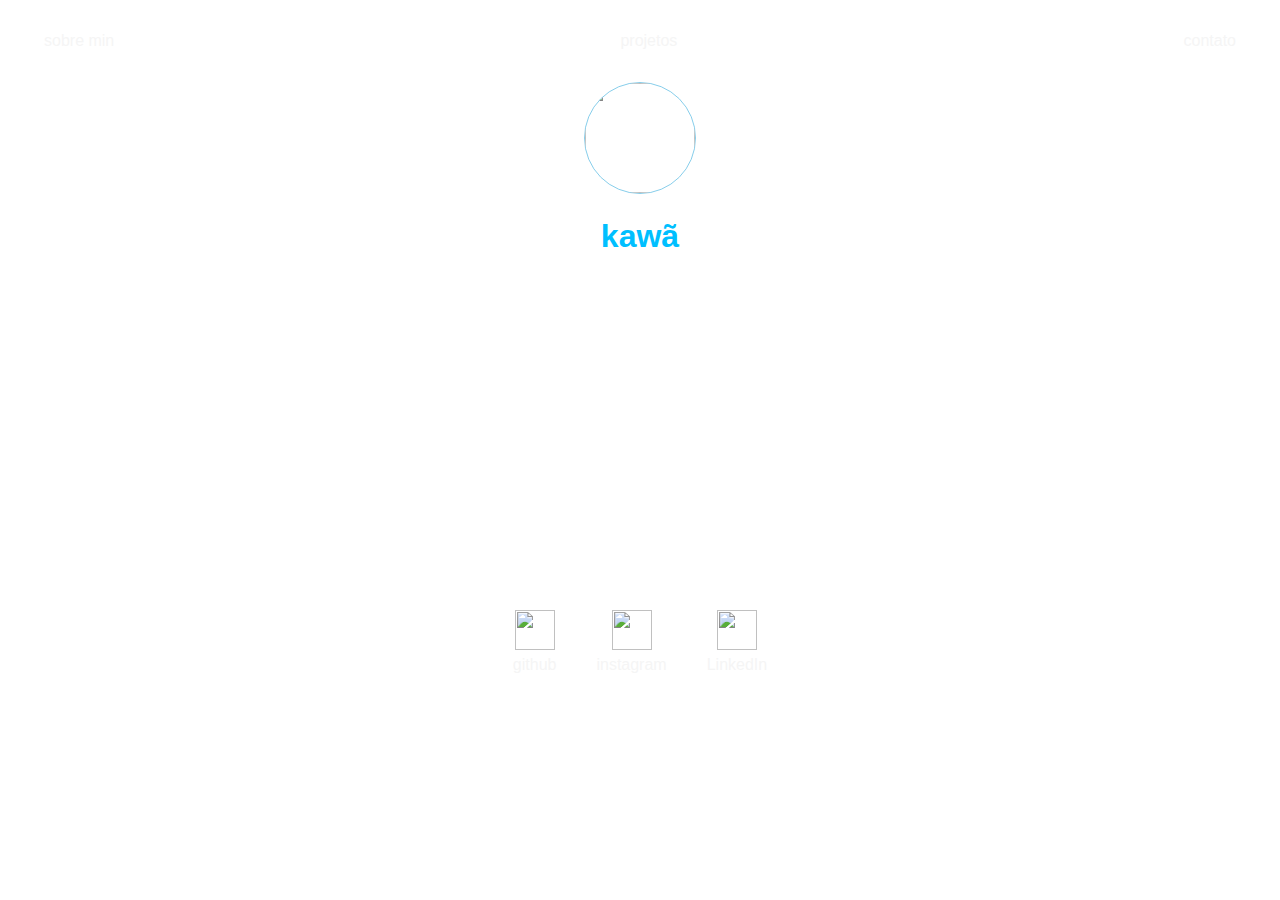
==== index.html @ 2f1b7f24 "Add files via upload" ====
<!DOCTYPE html>
<html lang="pt-br">
<head>
    <meta charset="UTF-8">
    <meta name="viewport" content="width=device-width, initial-scale=1.0">
    <title>sobre kawã</title>
    <link rel="stylesheet" href="style.css">
</head>
<body>
    <div class="contener">
      <nav>
      <ul>
        <li>
          <a href="index.html">sobre min</a>
        </li>
        <li>
          <a href="projeto.html">projetos</a>
        </li>
        <li>
          <a href="contato.html">contato</a>
        </li>
      </ul>
    </nav>
    <header>
      <div class="center">
        <img src="./img/20240217_183918_0000.png"></img>
      </div>
      <h1>kawã</h1>
      <h2>técnico de informática</h2>
    </header>
    <main>
      <section>
        <h3>Sobre min</h3>
        <p>
          Ola eu sou kawã karlindo alves da silva Um estudante do Instituto Federal de Educação, Ciência e Tecnologia do Maranhão-IFMA  Campus Açailândia, onde estou no curso de informática que é um curso integrado ao ensino médio.
        </p>
      </section>
      <section>
        <h3>Cursos</h3>
        <p>
          Com determinação e paixão, estou trilhando meu caminho para me tornar um profissional de TI capacitado e pronto para enfrentar os desafios tecnológicos do futuro.
        </p>
      </section>
      <section>
        <h3>Curiosidades</h3>
        <p>
          Kawã é um indivíduo notavelmente curioso. Sua sede de conhecimento o leva a explorar desde os mistérios da astrofísica até a arte de criar esculturas com materiais recicláveis. Seu fascínio por culturas antigas se reflete em sua coleção de artefatos e livros raros.
        </p>
      </section>
    </main>
    <footer>
      <a href="https://github.com/Kawakarlyndo" target="_blank" rel="noopener noreferrer">
        <img src="./img/GitHub-Mark-ea2971cee799.png"></img>
        <p>github</p>
      </a>
      <a href="https://www.instagram.com/godkzimf?igsh=NjFlMzV4bTBuZWc4" target="_blank" rel="noopener noreferrer">
        <img src="./img/Instagram_logo_2016.svg.png"></img>
        <p>instagram</p>
      </a>
      <a href="https://www.linkedin.com/in/kawa-karlyndo-alves-silva-70918a286?utm_source=share&utm_campaign=share_via&utm_content=profile&utm_medium=android_app" target="_blank" rel="noopener noreferrer">
        <img src="./img/2048px-LinkedIn_icon.svg.png"></img>
        <p>LinkedIn</p>
      </a>
    </footer>
    </div>
</body>
</html>
---- style.css ----
body {
    color: white;
    background-image: url(./img/0f0f2a8065d61748cdb7b2a1f5a23bf8.png);
    background-size: cover;
    background-repeat: no-repeat;
    font-family:Arial, Helvetica, sans-serif;
}

ul {
  display:flex;
  justify-content:space-between;
  list-style-type:none;
  align-items: center;
  padding: 16px;
}

a {
  color: whitesmoke;
  text-decoration:none;
}

header img{
  width:110px;
  height: 110px;
  border-radius: 50%;
  border: 1px solid skyblue;
}

.center {
  text-align: center;
}

h1{
  color: deepskyblue;
  text-align: center;
}

footer img{
  width: 40px;
  height: 40px;
}

footer{
  display: flex;
  justify-content: center;
}

footer a{
  margin: 20px;
  text-align: center;
}

footer p{
  margin-top:2px;
}

.contener{
  padding: 0px 20px;
}

nav a:hover{
  color: skyblue;
}
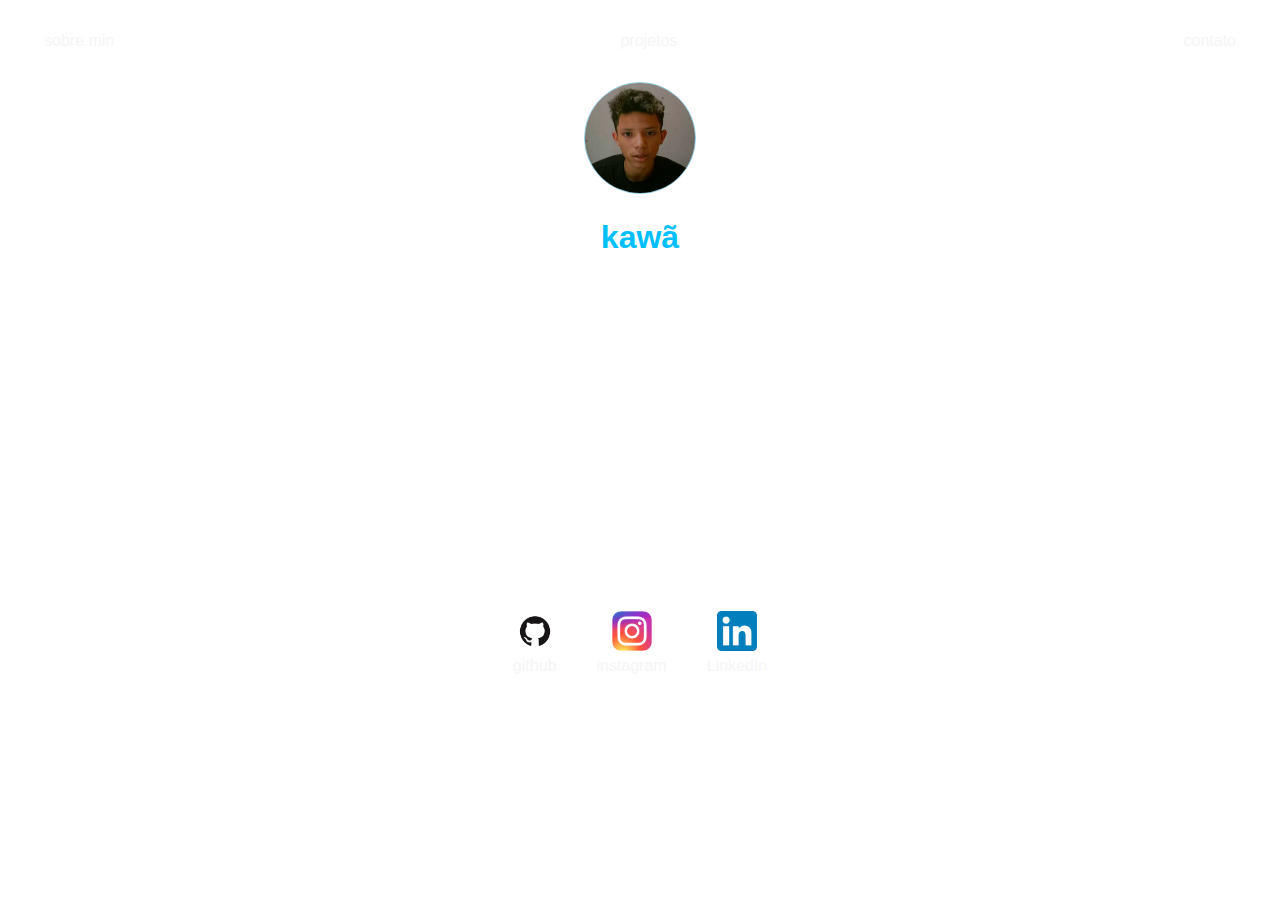
==== commit 62a51480: "Update index.html" ====
--- a/index.html
+++ b/index.html
@@ -23,7 +23,7 @@
     </nav>
     <header>
       <div class="center">
-        <img src="./img/20240217_183918_0000.png"></img>
+        <img src="./20240217_183918_0000.png"></img>
       </div>
       <h1>kawã</h1>
       <h2>técnico de informática</h2>
@@ -50,18 +50,18 @@
     </main>
     <footer>
       <a href="https://github.com/Kawakarlyndo" target="_blank" rel="noopener noreferrer">
-        <img src="./img/GitHub-Mark-ea2971cee799.png"></img>
+        <img src="./GitHub-Mark-ea2971cee799.png"></img>
         <p>github</p>
       </a>
       <a href="https://www.instagram.com/godkzimf?igsh=NjFlMzV4bTBuZWc4" target="_blank" rel="noopener noreferrer">
-        <img src="./img/Instagram_logo_2016.svg.png"></img>
+        <img src="./Instagram_logo_2016.svg.png"></img>
         <p>instagram</p>
       </a>
       <a href="https://www.linkedin.com/in/kawa-karlyndo-alves-silva-70918a286?utm_source=share&utm_campaign=share_via&utm_content=profile&utm_medium=android_app" target="_blank" rel="noopener noreferrer">
-        <img src="./img/2048px-LinkedIn_icon.svg.png"></img>
+        <img src="./2048px-LinkedIn_icon.svg.png"></img>
         <p>LinkedIn</p>
       </a>
     </footer>
     </div>
 </body>
-</html>+</html>
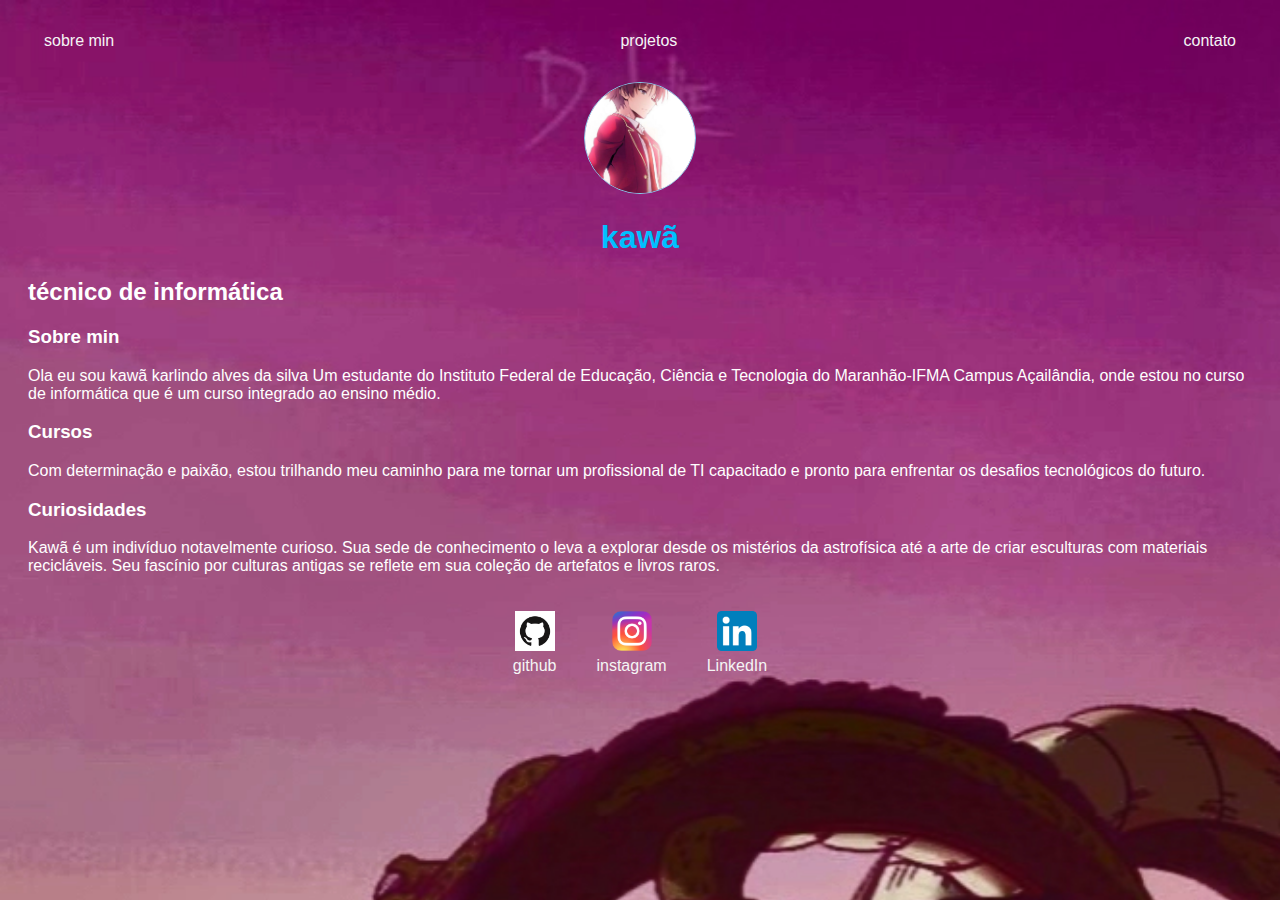
==== commit ba63bec4: "Update index.html" ====
--- a/index.html
+++ b/index.html
@@ -23,7 +23,7 @@
     </nav>
     <header>
       <div class="center">
-        <img src="./20240217_183918_0000.png"></img>
+        <img src="./876666_938x1668.jpg"></img>
       </div>
       <h1>kawã</h1>
       <h2>técnico de informática</h2>
--- a/style.css
+++ b/style.css
@@ -1,6 +1,6 @@
 body {
     color: white;
-    background-image: url(./img/0f0f2a8065d61748cdb7b2a1f5a23bf8.png);
+    background-image: url(./0f0f2a8065d61748cdb7b2a1f5a23bf8.png);
     background-size: cover;
     background-repeat: no-repeat;
     font-family:Arial, Helvetica, sans-serif;
@@ -60,4 +60,4 @@
 
 nav a:hover{
   color: skyblue;
-}+}
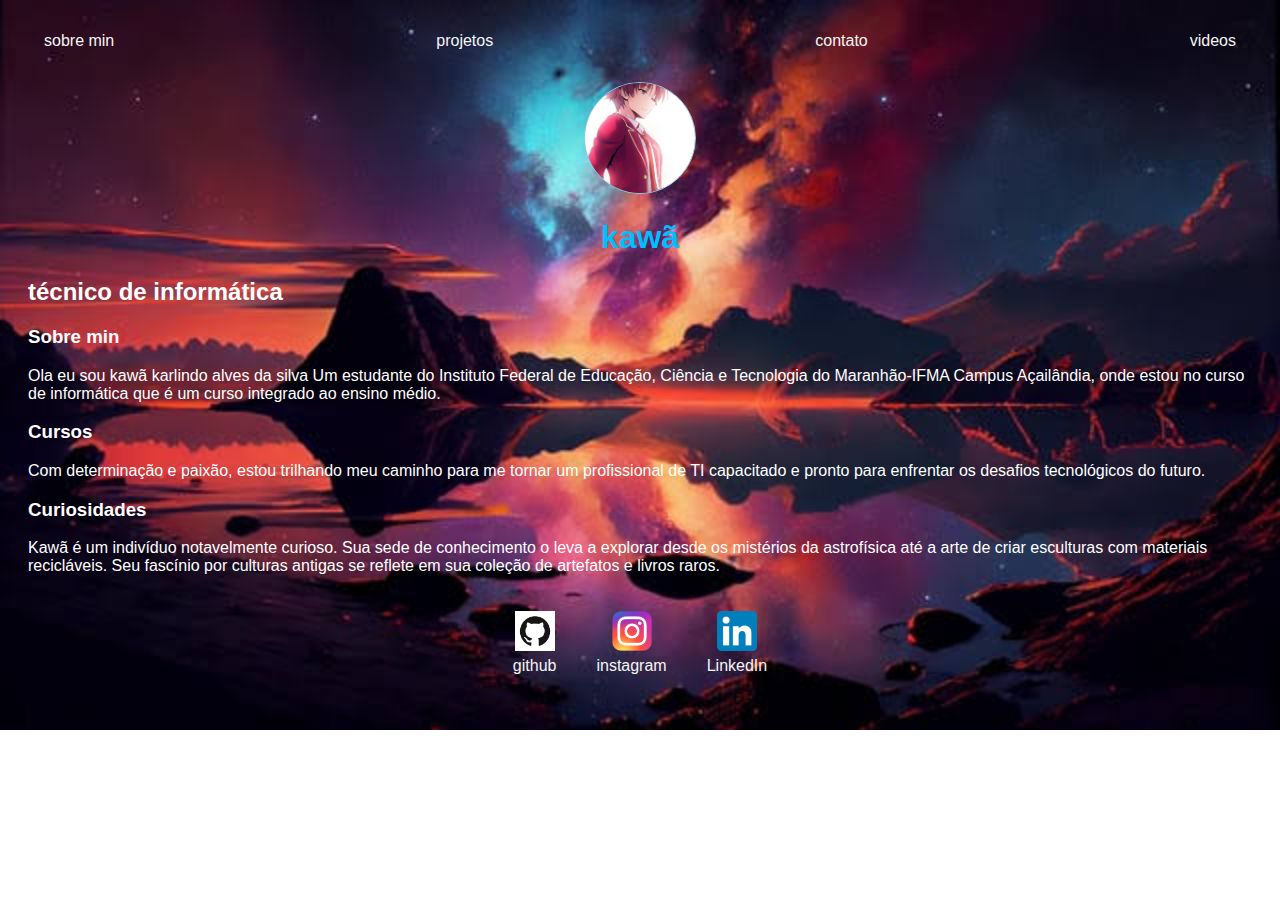
==== commit 47a446f7: "Update index.html" ====
--- a/index.html
+++ b/index.html
@@ -18,6 +18,9 @@
         </li>
         <li>
           <a href="contato.html">contato</a>
+        </li>
+          <li>
+          <a href="projeto.html">videos</a>
         </li>
       </ul>
     </nav>
--- a/style.css
+++ b/style.css
@@ -1,6 +1,6 @@
 body {
     color: white;
-    background-image: url(./0f0f2a8065d61748cdb7b2a1f5a23bf8.png);
+    background-image: url(./Mage.jpeg);
     background-size: cover;
     background-repeat: no-repeat;
     font-family:Arial, Helvetica, sans-serif;
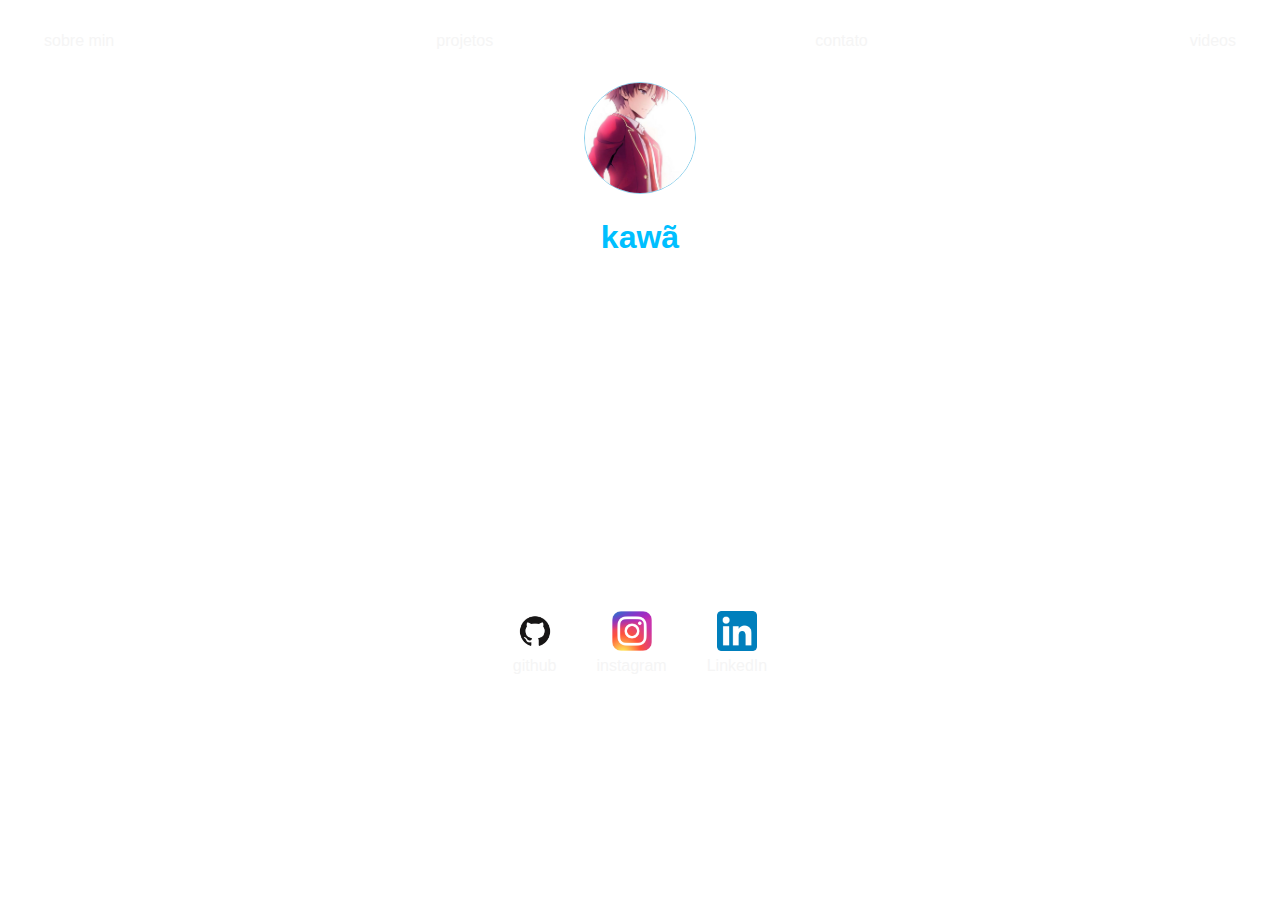
==== commit 785e0eac: "Update index.html" ====
--- a/index.html
+++ b/index.html
@@ -20,13 +20,13 @@
           <a href="contato.html">contato</a>
         </li>
           <li>
-          <a href="projeto.html">videos</a>
+          <a href="videos.html">videos</a>
         </li>
       </ul>
     </nav>
     <header>
       <div class="center">
-        <img src="./876666_938x1668.jpg"></img>
+        <img src="./img/876666_938x1668.jpg"></img>
       </div>
       <h1>kawã</h1>
       <h2>técnico de informática</h2>
@@ -53,15 +53,15 @@
     </main>
     <footer>
       <a href="https://github.com/Kawakarlyndo" target="_blank" rel="noopener noreferrer">
-        <img src="./GitHub-Mark-ea2971cee799.png"></img>
+        <img src="./img/GitHub-Mark-ea2971cee799.png"></img>
         <p>github</p>
       </a>
       <a href="https://www.instagram.com/godkzimf?igsh=NjFlMzV4bTBuZWc4" target="_blank" rel="noopener noreferrer">
-        <img src="./Instagram_logo_2016.svg.png"></img>
+        <img src="./img/Instagram_logo_2016.svg.png"></img>
         <p>instagram</p>
       </a>
       <a href="https://www.linkedin.com/in/kawa-karlyndo-alves-silva-70918a286?utm_source=share&utm_campaign=share_via&utm_content=profile&utm_medium=android_app" target="_blank" rel="noopener noreferrer">
-        <img src="./2048px-LinkedIn_icon.svg.png"></img>
+        <img src="./img/2048px-LinkedIn_icon.svg.png"></img>
         <p>LinkedIn</p>
       </a>
     </footer>
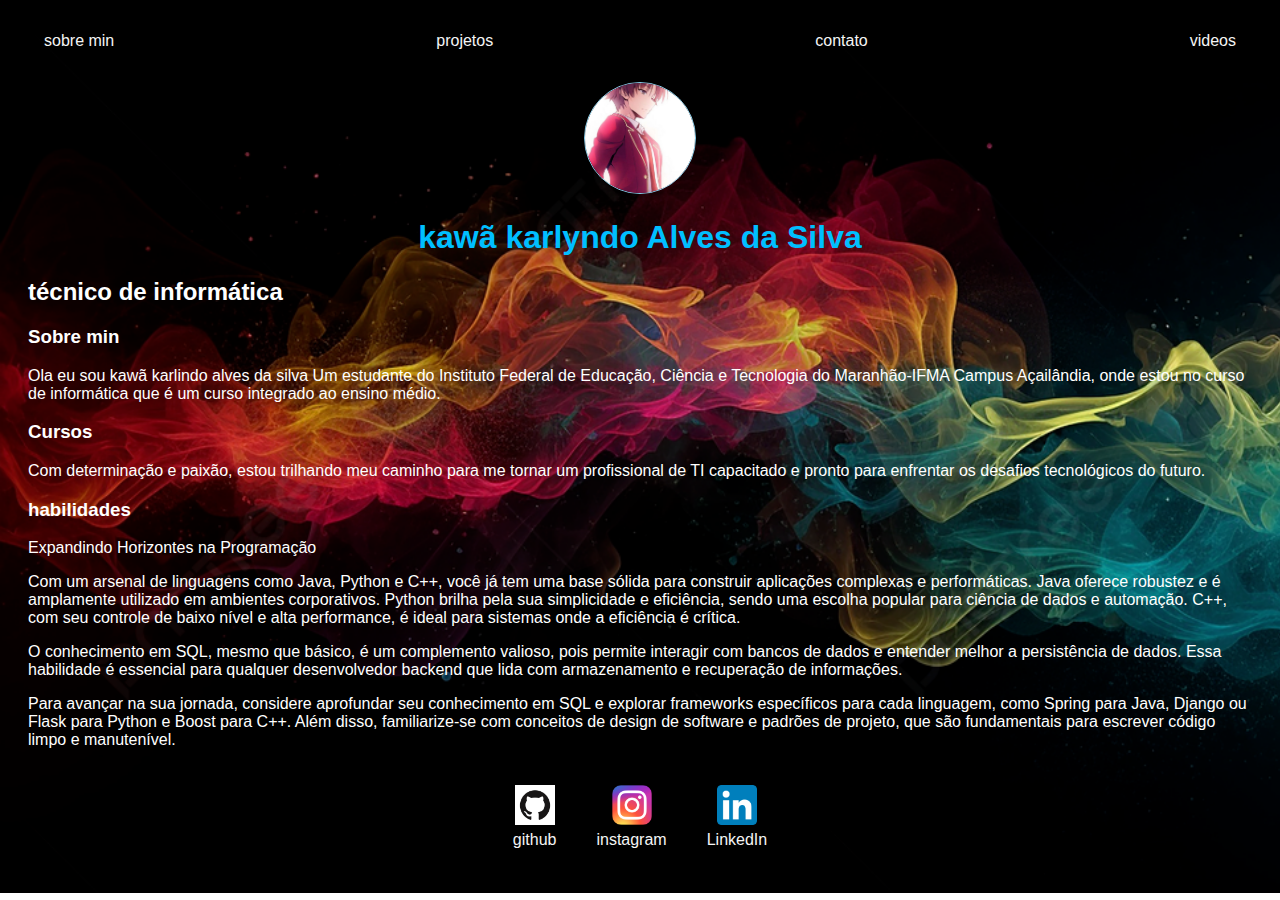
==== commit 177a41a4: "Update index.html" ====
--- a/index.html
+++ b/index.html
@@ -28,7 +28,9 @@
       <div class="center">
         <img src="./img/876666_938x1668.jpg"></img>
       </div>
-      <h1>kawã</h1>
+      <h1>
+        <b>kawã karlyndo Alves da Silva</b>
+      </h1>
       <h2>técnico de informática</h2>
     </header>
     <main>
@@ -45,9 +47,18 @@
         </p>
       </section>
       <section>
-        <h3>Curiosidades</h3>
+        <h3>habilidades</h3>
+        <p id="ui">
+          Expandindo Horizontes na Programação
+        </p>
         <p>
-          Kawã é um indivíduo notavelmente curioso. Sua sede de conhecimento o leva a explorar desde os mistérios da astrofísica até a arte de criar esculturas com materiais recicláveis. Seu fascínio por culturas antigas se reflete em sua coleção de artefatos e livros raros.
+          Com um arsenal de linguagens como Java, Python e C++, você já tem uma base sólida para construir aplicações complexas e performáticas. Java oferece robustez e é amplamente utilizado em ambientes corporativos. Python brilha pela sua simplicidade e eficiência, sendo uma escolha popular para ciência de dados e automação. C++, com seu controle de baixo nível e alta performance, é ideal para sistemas onde a eficiência é crítica.
+        </p>
+        <p>
+          O conhecimento em SQL, mesmo que básico, é um complemento valioso, pois permite interagir com bancos de dados e entender melhor a persistência de dados. Essa habilidade é essencial para qualquer desenvolvedor backend que lida com armazenamento e recuperação de informações.
+        </p>
+        <p>
+          Para avançar na sua jornada, considere aprofundar seu conhecimento em SQL e explorar frameworks específicos para cada linguagem, como Spring para Java, Django ou Flask para Python e Boost para C++. Além disso, familiarize-se com conceitos de design de software e padrões de projeto, que são fundamentais para escrever código limpo e manutenível.
         </p>
       </section>
     </main>
--- a/style.css
+++ b/style.css
@@ -1,6 +1,6 @@
 body {
     color: white;
-    background-image: url(./Mage.jpeg);
+    background-image: url(./img/pngtree-website-contrast-color-illustration-background-picture-image_2443563.jpg);
     background-size: cover;
     background-repeat: no-repeat;
     font-family:Arial, Helvetica, sans-serif;
